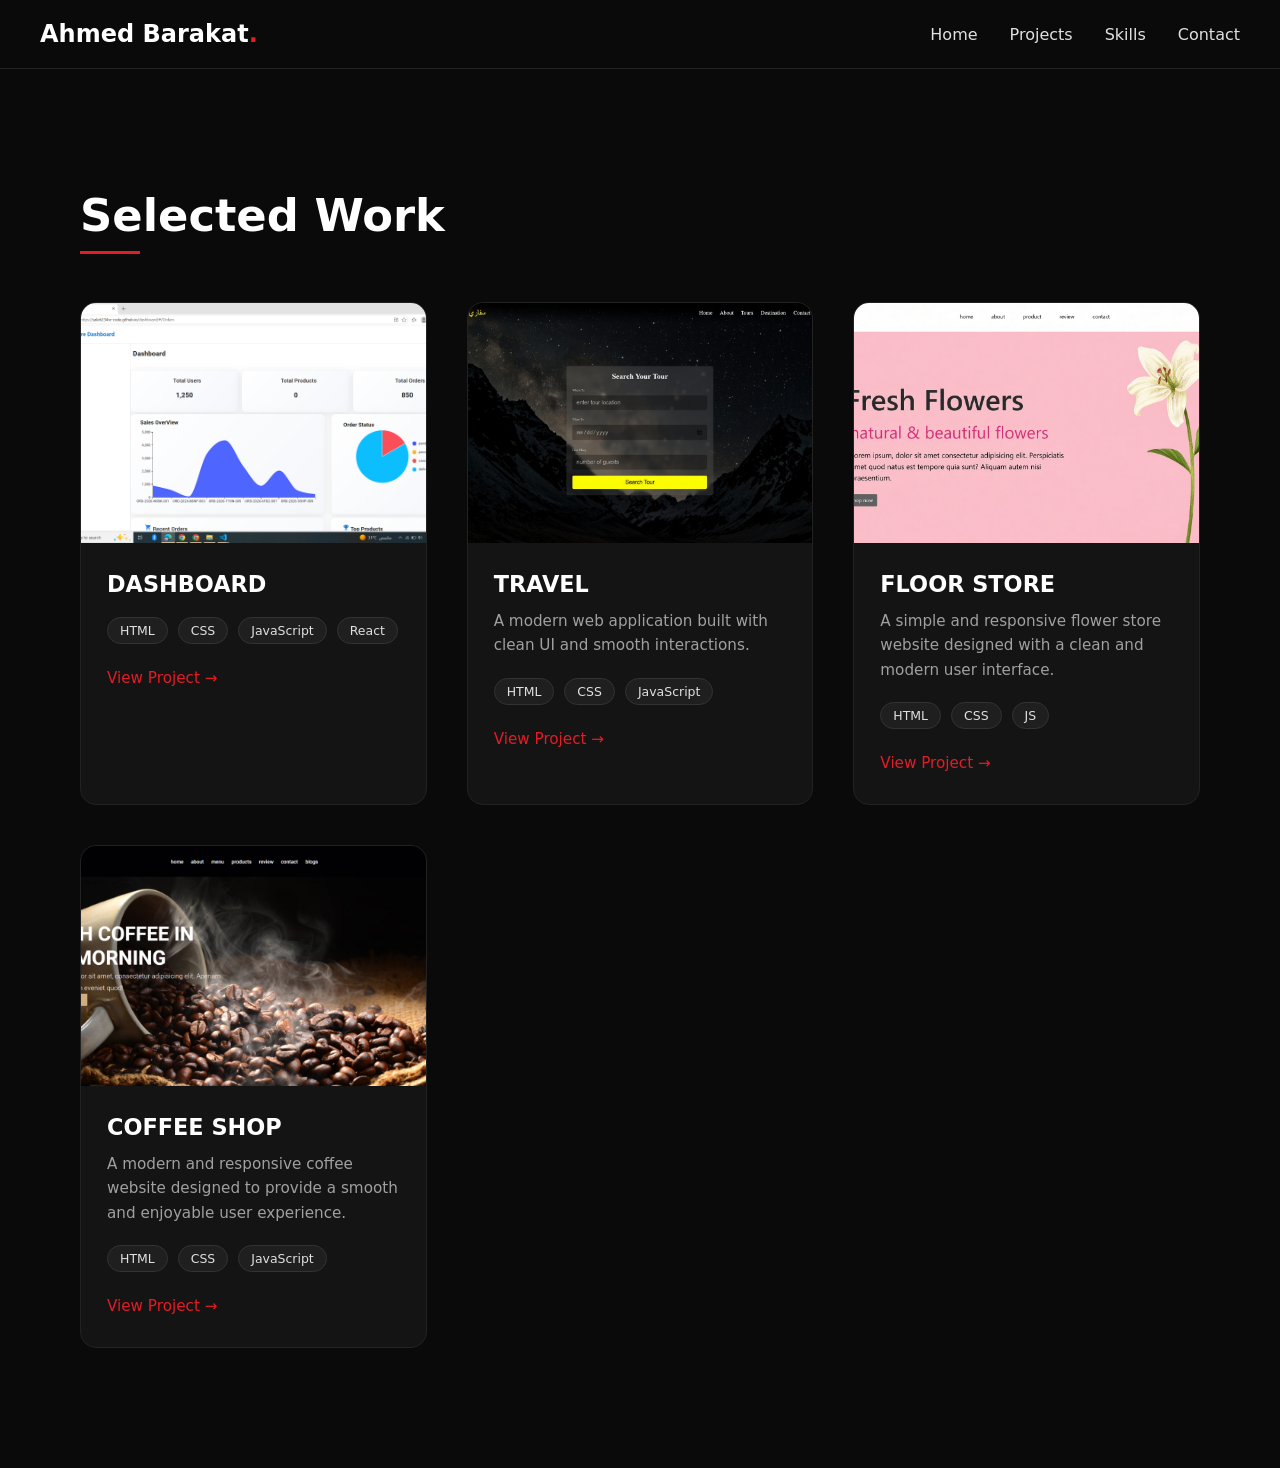
==== sec2.html @ dbd3c1c2 "Add files via upload" ====
<!DOCTYPE html>
<html lang="en">
<head>
  <meta charset="UTF-8">
  <meta name="viewport" content="width=device-width, initial-scale=1.0">
  <title>Ahmed Barakat | Projects</title>

  <style>
    /* ======================
       Global Reset
    ====================== */
    * {
      margin: 0;
      padding: 0;
      box-sizing: border-box;
    }

    body {
      font-family: system-ui, -apple-system, BlinkMacSystemFont, 'Segoe UI', Roboto, sans-serif;
      background-color: #0a0a0a;
      color: #fff;
    }

    /* ======================
       Navbar
    ====================== */
    nav {
      display: flex;
      justify-content: space-between;
      align-items: center;
      padding: 20px 40px;
      background-color: #0a0a0a;
      position: sticky;
      top: 0;
      z-index: 1000;
      border-bottom: 1px solid #222;
    }

    .logo {
      font-size: 1.5rem;
      font-weight: 700;
      color: #ffffff;
      text-decoration: none;
    }

    .logo span {
      color: #e31c25;
    }

    .nav-links {
      display: flex;
      list-style: none;
      gap: 32px;
    }

    .nav-links a {
      color: #e0e0e0;
      text-decoration: none;
      font-size: 1rem;
      font-weight: 500;
      transition: color 0.3s ease;
    }

    .nav-links a:hover {
      color: #e31c25;
    }

    /* Hamburger Button */
    .hamburger {
      display: none;
      flex-direction: column;
      justify-content: space-between;
      width: 28px;
      height: 20px;
      background: transparent;
      border: none;
      cursor: pointer;
      padding: 0;
      z-index: 1001;
    }

    .hamburger span {
      display: block;
      height: 3px;
      width: 100%;
      background-color: #ffffff;
      border-radius: 3px;
      transition: all 0.3s ease;
    }

    /* Hamburger Animation when open */
    .hamburger.active span:nth-child(1) {
      transform: translateY(8.5px) rotate(45deg);
    }

    .hamburger.active span:nth-child(2) {
      opacity: 0;
    }

    .hamburger.active span:nth-child(3) {
      transform: translateY(-8.5px) rotate(-45deg);
    }

    /* ======================
       Projects Section
    ====================== */
    .projects {
      padding: 120px 0;
      background-color: #0a0a0a;
    }

    .container {
      max-width: 1200px;
      margin: 0 auto;
      padding: 0 40px;
    }

    .section-title {
      font-size: 2.8rem;
      font-weight: 600;
      color: #ffffff;
      margin-bottom: 60px;
      position: relative;
    }

    .section-title::after {
      content: "";
      position: absolute;
      bottom: -12px;
      left: 0;
      width: 60px;
      height: 3px;
      background-color: #e31c25;
    }

    .projects-grid {
      display: grid;
      grid-template-columns: repeat(auto-fit, minmax(340px, 1fr));
      gap: 40px;
    }

    .project-card {
      background-color: #141414;
      border-radius: 16px;
      overflow: hidden;
      transition: all 0.4s ease;
      border: 1px solid #222;
    }

    .project-card:hover {
      transform: translateY(-12px);
      border-color: #e31c25;
      box-shadow: 0 20px 40px rgba(227, 28, 37, 0.15);
    }

    .project-image {
      width: 100%;
      height: 240px;
      overflow: hidden;
      position: relative;
      background-color: #1f1f1f;
    }

    .project-image img {
      width: 100%;
      height: 100%;
      object-fit: cover;
      transition: all 0.5s ease;
      display: block;
    }

    .project-image::before {
      content: "↗";
      position: absolute;
      top: 0;
      left: 0;
      width: 100%;
      height: 100%;
      background: rgba(0, 0, 0, 0.55);
      color: white;
      font-size: 2.2rem;
      display: flex;
      align-items: center;
      justify-content: center;
      opacity: 0;
      transition: all 0.4s ease;
      z-index: 2;
    }

    .project-card:hover .project-image img {
      transform: scale(1.1);
    }

    .project-card:hover .project-image::before {
      opacity: 1;
    }

    .project-info {
      padding: 28px 26px 32px;
    }

    .project-info h3 {
      font-size: 1.4rem;
      font-weight: 600;
      color: #ffffff;
      margin-bottom: 12px;
    }

    .project-info p {
      font-size: 0.95rem;
      color: #a0a0a0;
      line-height: 1.6;
      margin-bottom: 20px;
    }

    .tags {
      display: flex;
      flex-wrap: wrap;
      gap: 10px;
      margin-bottom: 24px;
    }

    .tags span {
      font-size: 0.78rem;
      padding: 5px 12px;
      background-color: #1f1f1f;
      color: #e0e0e0;
      border-radius: 50px;
      border: 1px solid #333;
      transition: all 0.3s ease;
    }

    .project-card:hover .tags span {
      border-color: #e31c25;
      color: #ffffff;
    }

    .project-link {
      display: inline-block;
      font-size: 0.95rem;
      font-weight: 500;
      color: #e31c25;
      text-decoration: none;
      transition: all 0.3s ease;
    }

    .project-link:hover {
      color: #ff3b45;
      transform: translateX(5px);
    }

    /* ======================
       Responsive
    ====================== */
    @media (max-width: 768px) {
      nav {
        padding: 16px 24px;
      }

      .hamburger {
        display: flex;
      }

      .nav-links {
        position: fixed;
        top: 0;
        right: -100%;
        width: 70%;
        max-width: 300px;
        height: 100vh;
        background-color: #141414;
        flex-direction: column;
        justify-content: center;
        align-items: center;
        gap: 40px;
        transition: right 0.4s ease;
        border-left: 1px solid #222;
        z-index: 999;
      }

      .nav-links.active {
        right: 0;
      }

      .nav-links a {
        font-size: 1.3rem;
      }

      .projects {
        padding: 80px 0;
      }

      .container {
        padding: 0 24px;
      }

      .section-title {
        font-size: 2.2rem;
        margin-bottom: 40px;
      }

      .projects-grid {
        grid-template-columns: 1fr;
        gap: 30px;
      }
    }
  </style>
</head>
<body>

  <!-- Navbar -->
  <nav>
    <a href="/index.html" class="logo">Ahmed Barakat<span>.</span></a>

    <button class="hamburger" id="hamburger" aria-label="Toggle menu">
      <span></span>
      <span></span>
      <span></span>
    </button>

    <ul class="nav-links" id="navLinks">
      <li><a href="index.html">Home</a></li>
      <li><a href="sec2.html">Projects</a></li>
      <li><a href="sec1.html">Skills</a></li>
      <li><a href="sec3.html">Contact</a></li>
    </ul>
  </nav>

  <!-- Projects Section -->
  <section id="projects" class="projects">
    <div class="container">
      <h2 class="section-title">Selected Work</h2>

      <div class="projects-grid">

        <!-- Project 1 -->
        <div class="project-card">
          <div class="project-image">
            <img src="./images/Screenshot (622).png" alt="Dashboard">
          </div>
          <div class="project-info">
            <h3>DASHBOARD</h3>
            <p></p>
            <div class="tags">
              <span>HTML</span>
              <span>CSS</span>
              <span>JavaScript</span>
              <span>React</span>
            </div>
            <a href="https://saleh234re-code.github.io/Dashboard" target="_blank" class="project-link">
              View Project →
            </a>
          </div>
        </div>

        <!-- Project 2 -->
        <div class="project-card">
          <div class="project-image">
            <img src="./images/MbJUH.jpg" alt="Travel">
          </div>
          <div class="project-info">
            <h3>TRAVEL</h3>
            <p>A modern web application built with clean UI and smooth interactions.</p>
            <div class="tags">
              <span>HTML</span>
              <span>CSS</span>
              <span>JavaScript</span>
            </div>
            <a href="https://ahmed-barakat-101.github.io/Travel-Website/index.html" target="_blank" class="project-link">
              View Project →
            </a>
          </div>
        </div>

        <!-- Project 3 -->
        <div class="project-card">
          <div class="project-image">
            <img src="./images/2.jpg" alt="Floor Store">
          </div>
          <div class="project-info">
            <h3>FLOOR STORE</h3>
            <p>A simple and responsive flower store website designed with a clean and modern user interface.</p>
            <div class="tags">
              <span>HTML</span>
              <span>CSS</span>
              <span>JS</span>
            </div>
            <a href="https://ahmed-barakat-101.github.io/FLOOR-STORE/" target="_blank" class="project-link">
              View Project →
            </a>
          </div>
        </div>

        <!-- Project 4 -->
        <div class="project-card">
          <div class="project-image">
            <img src="./images/1.png" alt="Coffee Shop">
          </div>
          <div class="project-info">
            <h3>COFFEE SHOP</h3>
            <p>A modern and responsive coffee website designed to provide a smooth and enjoyable user experience.</p>
            <div class="tags">
              <span>HTML</span>
              <span>CSS</span>
              <span>JavaScript</span>
            </div>
            <a href="https://ahmed-barakat-101.github.io/Coffee-Shop/" target="_blank" class="project-link">
              View Project →
            </a>
          </div>
        </div>

      </div>
    </div>
  </section>

  <script>
    const hamburger = document.getElementById('hamburger');
    const navLinks = document.getElementById('navLinks');

    hamburger.addEventListener('click', () => {
      hamburger.classList.toggle('active');
      navLinks.classList.toggle('active');
    });

    // Close menu when clicking a link (good UX on mobile)
    document.querySelectorAll('.nav-links a').forEach(link => {
      link.addEventListener('click', () => {
        hamburger.classList.remove('active');
        navLinks.classList.remove('active');
      });
    });
  </script>

</body>
</html>
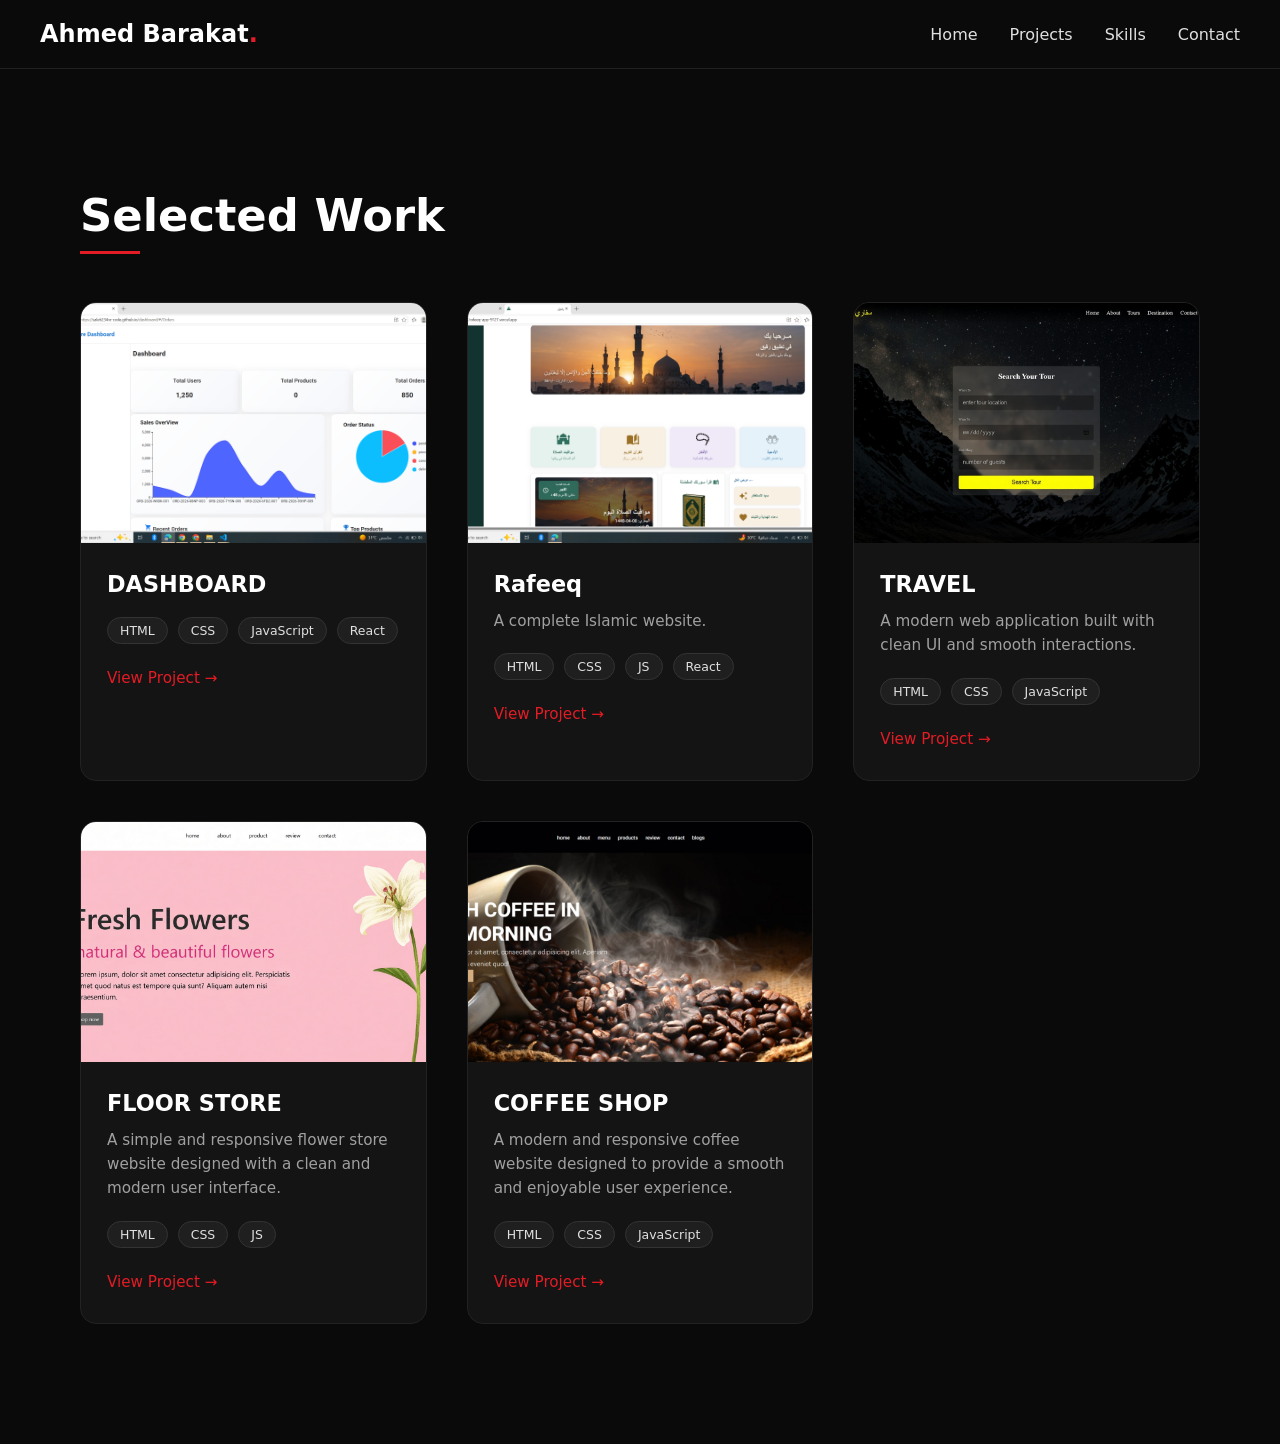
==== commit 5ae8c02a: "Update sec2.html" ====
--- a/sec2.html
+++ b/sec2.html
@@ -352,7 +352,25 @@
             </a>
           </div>
         </div>
-
+   <!-- Project 3 -->
+        <div class="project-card">
+          <div class="project-image">
+            <img src="./images/Screenshot (626).png" alt="Floor Store">
+          </div>
+          <div class="project-info">
+            <h3>Rafeeq</h3>
+            <p>A complete Islamic website.</p>
+            <div class="tags">
+              <span>HTML</span>
+              <span>CSS</span>
+              <span>JS</span>
+              <span>React</span>
+            </div>
+            <a href="https://rafeeq-app-9127.vercel.app/" target="_blank" class="project-link">
+              View Project →
+            </a>
+          </div>
+        </div>
         <!-- Project 2 -->
         <div class="project-card">
           <div class="project-image">
@@ -433,4 +451,4 @@
   </script>
 
 </body>
-</html>+</html>
